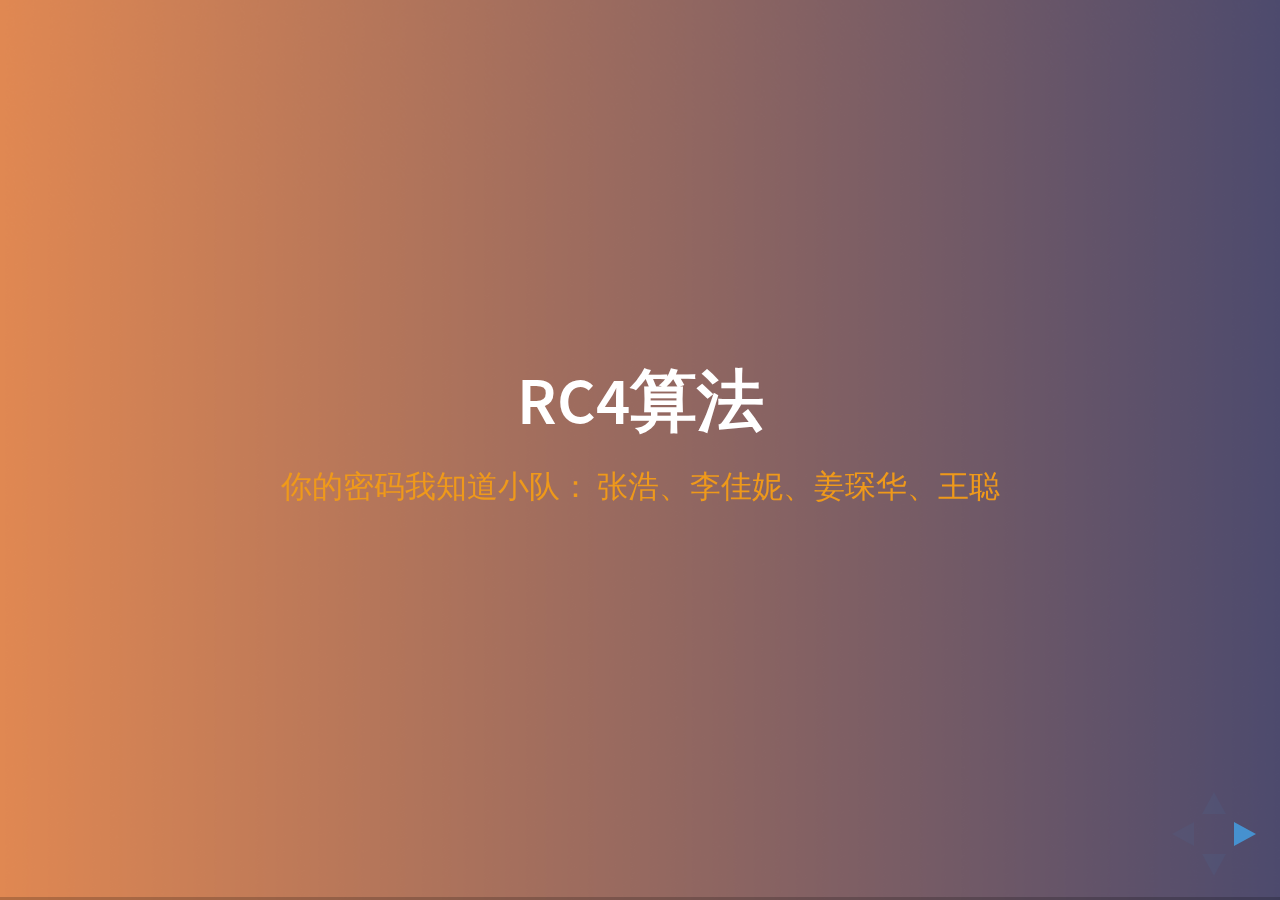
==== reveal.js-master/index.html @ d84c9b5d "second commit" ====
<!doctype html>
<html>
	<head>
		<meta charset="utf-8">
		<meta name="viewport" content="width=device-width, initial-scale=1.0, maximum-scale=1.0, user-scalable=no">

		<title>reveal.js</title>

		<link rel="stylesheet" href="css/reveal.css">
		<link rel="stylesheet" href="css/theme/black.css">

		<!-- Theme used for syntax highlighting of code -->
		<link rel="stylesheet" href="lib/css/zenburn.css">

		<link rel="stylesheet" href="css/custom.css">

		<!-- Printing and PDF exports -->
		<script>
			var link = document.createElement( 'link' );
			link.rel = 'stylesheet';
			link.type = 'text/css';
			link.href = window.location.search.match( /print-pdf/gi ) ? 'css/print/pdf.css' : 'css/print/paper.css';
			document.getElementsByTagName( 'head' )[0].appendChild( link );
		</script>
	</head>
	<body>
		<div class="reveal">
			<div class="slides">
				<section data-background="img/Dawn.jpg">
					<h3>rc4算法</h3>
					<small class="orange">你的密码我知道小队：	张浩、李佳妮、姜琛华、王聪</small>
				</section>
				<section>
					<h3>什么是 <span class="red">rc4</span> 算法呢？</h3>
					<small>
						RC4算法是:RSA三人组中的头号人物Ronald Rivest在1987年设计的密钥长度可变的<b>流加密算法簇</b>
					</small>
					<small>属于对称加密密钥</small>
					<small></small>
				</section>
				<section>
					<h3>前导小知识</h3>
				</section>
				<section>
					<h3>原理</h3>
				</section>
				<section>
					<h3>应用</h3>
					<ul>
						<li>无线局域网——wep协议</li>
						<li>——ShadowSocks</li>
					</ul>
				</section>
				<section>
					<h3>漏洞——wep协议已失去应用能力</h3>
				</section>
			</div>
		</div>

		<script src="lib/js/head.min.js"></script>
		<script src="js/reveal.js"></script>

		<script>
			// More info about config & dependencies:
			// - https://github.com/hakimel/reveal.js#configuration
			// - https://github.com/hakimel/reveal.js#dependencies
			Reveal.initialize({
				dependencies: [
					{ src: 'plugin/markdown/marked.js' },
					{ src: 'plugin/markdown/markdown.js' },
					{ src: 'plugin/notes/notes.js', async: true },
					{ src: 'plugin/highlight/highlight.js', async: true, callback: function() { hljs.initHighlightingOnLoad(); } }
				]
			});
		</script>
	</body>
</html>
---- reveal.js-master/css/theme/black.css ----
/**
 * Black theme for reveal.js. This is the opposite of the 'white' theme.
 *
 * By Hakim El Hattab, http://hakim.se
 */
@import url(../../lib/font/source-sans-pro/source-sans-pro.css);
section.has-light-background, section.has-light-background h1, section.has-light-background h2, section.has-light-background h3, section.has-light-background h4, section.has-light-background h5, section.has-light-background h6 {
  color: #222; }

/*********************************************
 * GLOBAL STYLES
 *********************************************/
body {
  background: #222;
  background-color: #222; }

.reveal {
  font-family: "Source Sans Pro", Helvetica, sans-serif;
  font-size: 42px;
  font-weight: normal;
  color: #fff; }

::selection {
  color: #fff;
  background: #bee4fd;
  text-shadow: none; }

::-moz-selection {
  color: #fff;
  background: #bee4fd;
  text-shadow: none; }

.reveal .slides > section,
.reveal .slides > section > section {
  line-height: 1.3;
  font-weight: inherit; }

/*********************************************
 * HEADERS
 *********************************************/
.reveal h1,
.reveal h2,
.reveal h3,
.reveal h4,
.reveal h5,
.reveal h6 {
  margin: 0 0 20px 0;
  color: #fff;
  font-family: "Source Sans Pro", Helvetica, sans-serif;
  font-weight: 600;
  line-height: 1.2;
  letter-spacing: normal;
  text-transform: uppercase;
  text-shadow: none;
  word-wrap: break-word; }

.reveal h1 {
  font-size: 2.5em; }

.reveal h2 {
  font-size: 1.6em; }

.reveal h3 {
  font-size: 1.3em; }

.reveal h4 {
  font-size: 1em; }

.reveal h1 {
  text-shadow: none; }

/*********************************************
 * OTHER
 *********************************************/
.reveal p {
  margin: 20px 0;
  line-height: 1.3; }

/* Ensure certain elements are never larger than the slide itself */
.reveal img,
.reveal video,
.reveal iframe {
  max-width: 95%;
  max-height: 95%; }

.reveal strong,
.reveal b {
  font-weight: bold; }

.reveal em {
  font-style: italic; }

.reveal ol,
.reveal dl,
.reveal ul {
  display: inline-block;
  text-align: left;
  margin: 0 0 0 1em; }

.reveal ol {
  list-style-type: decimal; }

.reveal ul {
  list-style-type: disc; }

.reveal ul ul {
  list-style-type: square; }

.reveal ul ul ul {
  list-style-type: circle; }

.reveal ul ul,
.reveal ul ol,
.reveal ol ol,
.reveal ol ul {
  display: block;
  margin-left: 40px; }

.reveal dt {
  font-weight: bold; }

.reveal dd {
  margin-left: 40px; }

.reveal q,
.reveal blockquote {
  quotes: none; }

.reveal blockquote {
  display: block;
  position: relative;
  width: 70%;
  margin: 20px auto;
  padding: 5px;
  font-style: italic;
  background: rgba(255, 255, 255, 0.05);
  box-shadow: 0px 0px 2px rgba(0, 0, 0, 0.2); }

.reveal blockquote p:first-child,
.reveal blockquote p:last-child {
  display: inline-block; }

.reveal q {
  font-style: italic; }

.reveal pre {
  display: block;
  position: relative;
  width: 90%;
  margin: 20px auto;
  text-align: left;
  font-size: 0.55em;
  font-family: monospace;
  line-height: 1.2em;
  word-wrap: break-word;
  box-shadow: 0px 0px 6px rgba(0, 0, 0, 0.3); }

.reveal code {
  font-family: monospace; }

.reveal pre code {
  display: block;
  padding: 5px;
  overflow: auto;
  max-height: 400px;
  word-wrap: normal; }

.reveal table {
  margin: auto;
  border-collapse: collapse;
  border-spacing: 0; }

.reveal table th {
  font-weight: bold; }

.reveal table th,
.reveal table td {
  text-align: left;
  padding: 0.2em 0.5em 0.2em 0.5em;
  border-bottom: 1px solid; }

.reveal table th[align="center"],
.reveal table td[align="center"] {
  text-align: center; }

.reveal table th[align="right"],
.reveal table td[align="right"] {
  text-align: right; }

.reveal table tbody tr:last-child th,
.reveal table tbody tr:last-child td {
  border-bottom: none; }

.reveal sup {
  vertical-align: super; }

.reveal sub {
  vertical-align: sub; }

.reveal small {
  display: inline-block;
  font-size: 0.6em;
  line-height: 1.2em;
  vertical-align: top; }

.reveal small * {
  vertical-align: top; }

/*********************************************
 * LINKS
 *********************************************/
.reveal a {
  color: #42affa;
  text-decoration: none;
  -webkit-transition: color .15s ease;
  -moz-transition: color .15s ease;
  transition: color .15s ease; }

.reveal a:hover {
  color: #8dcffc;
  text-shadow: none;
  border: none; }

.reveal .roll span:after {
  color: #fff;
  background: #068de9; }

/*********************************************
 * IMAGES
 *********************************************/
.reveal section img {
  margin: 15px 0px;
  background: rgba(255, 255, 255, 0.12);
  border: 4px solid #fff;
  box-shadow: 0 0 10px rgba(0, 0, 0, 0.15); }

.reveal section img.plain {
  border: 0;
  box-shadow: none; }

.reveal a img {
  -webkit-transition: all .15s linear;
  -moz-transition: all .15s linear;
  transition: all .15s linear; }

.reveal a:hover img {
  background: rgba(255, 255, 255, 0.2);
  border-color: #42affa;
  box-shadow: 0 0 20px rgba(0, 0, 0, 0.55); }

/*********************************************
 * NAVIGATION CONTROLS
 *********************************************/
.reveal .controls .navigate-left,
.reveal .controls .navigate-left.enabled {
  border-right-color: #42affa; }

.reveal .controls .navigate-right,
.reveal .controls .navigate-right.enabled {
  border-left-color: #42affa; }

.reveal .controls .navigate-up,
.reveal .controls .navigate-up.enabled {
  border-bottom-color: #42affa; }

.reveal .controls .navigate-down,
.reveal .controls .navigate-down.enabled {
  border-top-color: #42affa; }

.reveal .controls .navigate-left.enabled:hover {
  border-right-color: #8dcffc; }

.reveal .controls .navigate-right.enabled:hover {
  border-left-color: #8dcffc; }

.reveal .controls .navigate-up.enabled:hover {
  border-bottom-color: #8dcffc; }

.reveal .controls .navigate-down.enabled:hover {
  border-top-color: #8dcffc; }

/*********************************************
 * PROGRESS BAR
 *********************************************/
.reveal .progress {
  background: rgba(0, 0, 0, 0.2); }

.reveal .progress span {
  background: #42affa;
  -webkit-transition: width 800ms cubic-bezier(0.26, 0.86, 0.44, 0.985);
  -moz-transition: width 800ms cubic-bezier(0.26, 0.86, 0.44, 0.985);
  transition: width 800ms cubic-bezier(0.26, 0.86, 0.44, 0.985); }
---- reveal.js-master/lib/css/zenburn.css ----
/*

Zenburn style from voldmar.ru (c) Vladimir Epifanov <voldmar@voldmar.ru>
based on dark.css by Ivan Sagalaev

*/

.hljs {
  display: block;
  overflow-x: auto;
  padding: 0.5em;
  background: #3f3f3f;
  color: #dcdcdc;
}

.hljs-keyword,
.hljs-selector-tag,
.hljs-tag {
  color: #e3ceab;
}

.hljs-template-tag {
  color: #dcdcdc;
}

.hljs-number {
  color: #8cd0d3;
}

.hljs-variable,
.hljs-template-variable,
.hljs-attribute {
  color: #efdcbc;
}

.hljs-literal {
  color: #efefaf;
}

.hljs-subst {
  color: #8f8f8f;
}

.hljs-title,
.hljs-name,
.hljs-selector-id,
.hljs-selector-class,
.hljs-section,
.hljs-type {
  color: #efef8f;
}

.hljs-symbol,
.hljs-bullet,
.hljs-link {
  color: #dca3a3;
}

.hljs-deletion,
.hljs-string,
.hljs-built_in,
.hljs-builtin-name {
  color: #cc9393;
}

.hljs-addition,
.hljs-comment,
.hljs-quote,
.hljs-meta {
  color: #7f9f7f;
}


.hljs-emphasis {
  font-style: italic;
}

.hljs-strong {
  font-weight: bold;
}
---- reveal.js-master/css/custom.css ----
.orange{
	color: #ef991a;
}

.dawn{
	background: linear-gradient(to right,#f3904f,#3b4371)
}
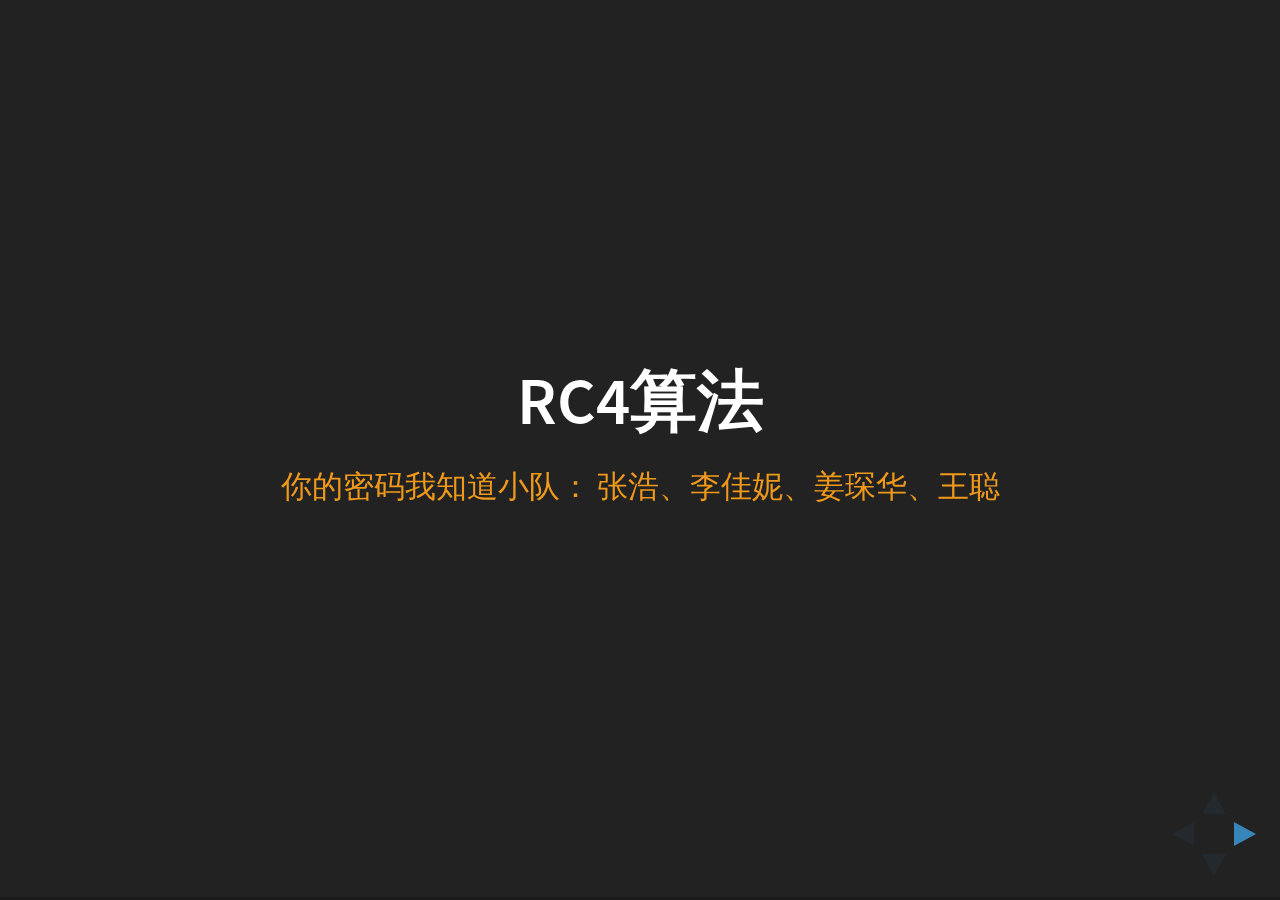
==== commit 46e74f4d: "c final" ====
--- a/reveal.js-master/index.html
+++ b/reveal.js-master/index.html
@@ -26,33 +26,61 @@
 	<body>
 		<div class="reveal">
 			<div class="slides">
-				<section data-background="img/Dawn.jpg">
+				<section >
 					<h3>rc4算法</h3>
 					<small class="orange">你的密码我知道小队：	张浩、李佳妮、姜琛华、王聪</small>
 				</section>
 				<section>
 					<h3>什么是 <span class="red">rc4</span> 算法呢？</h3>
-					<small>
-						RC4算法是:RSA三人组中的头号人物Ronald Rivest在1987年设计的密钥长度可变的<b>流加密算法簇</b>
-					</small>
-					<small>属于对称加密密钥</small>
-					<small></small>
-				</section>
-				<section>
-					<h3>前导小知识</h3>
-				</section>
-				<section>
-					<h3>原理</h3>
-				</section>
-				<section>
-					<h3>应用</h3>
 					<ul>
-						<li>无线局域网——wep协议</li>
-						<li>——ShadowSocks</li>
+						<li>RC4算法是:RSA三人组中的头号人物Ronald Rivest在1987年设计的密钥</li>
+						<li>属于"对称加密密钥"</li>
+						<li>采用“一次一密”</li>
 					</ul>
 				</section>
 				<section>
-					<h3>漏洞——wep协议已失去应用能力</h3>
+					<section>
+						<h3>前导小知识</h3>
+						<ul>
+							<li>对称加密:不是不对称咯。</li>
+							<li>一次一密:指在流密码当中使用与消息长度等长的随机密钥,密钥本身只使用一次。</li>
+						</ul>
+					</section>	
+				</section>
+				<section>
+					<section>
+						<h3>原理</h3>
+						<img src="img/algorithm.jpg">
+					</section>
+					<section>
+						<h4>关于代码中的unsigned char</h4>
+						<img src="img/ascii.jpg">
+					</section>
+				</section>
+				<section>
+					<section>
+						<h3>应用</h3>
+						<ul>
+							<li>无线局域网——wep协议</li>
+							<li>ShadowSocks</li>
+						</ul>
+					</section>
+					<section>
+					<li>
+						<img src="img/shadow.png">
+					</li>
+					</section>
+				</section>
+				<section>
+					<section>
+						<h3>漏洞——很多通信方式已不采取wep协议</h3>
+					</section>
+					<section>
+						<img src="img/mx6.jpg">
+					</section>
+				</section>
+				<section>
+					<h2>Thanks for listening!</h2>
 				</section>
 			</div>
 		</div>
